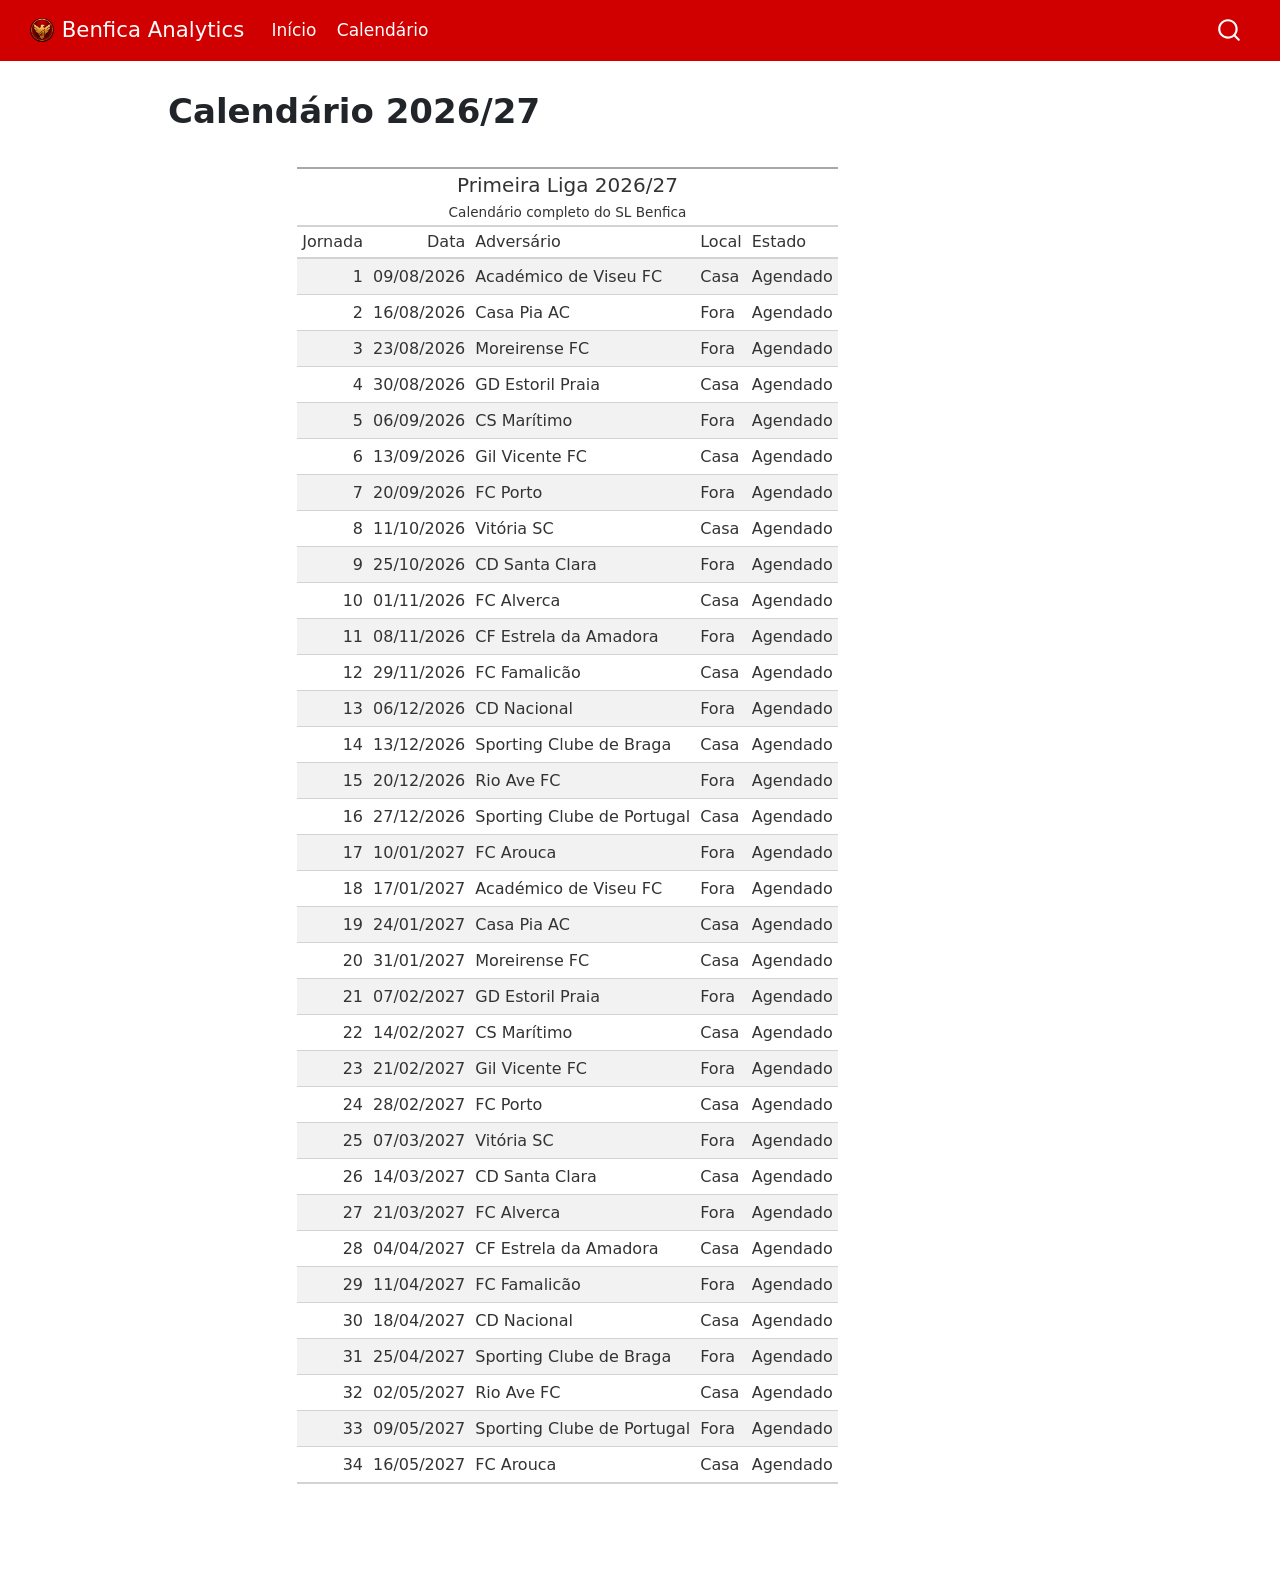
==== docs/calendario.html @ 5a1c26d4 "Add full calendar page and upcoming matches summary" ====
<!DOCTYPE html>
<html xmlns="http://www.w3.org/1999/xhtml" lang="en" xml:lang="en"><head>

<meta charset="utf-8">
<meta name="generator" content="quarto-1.4.557">

<meta name="viewport" content="width=device-width, initial-scale=1.0, user-scalable=yes">


<title>Benfica Analytics - Calendário 2026/27</title>
<style>
code{white-space: pre-wrap;}
span.smallcaps{font-variant: small-caps;}
div.columns{display: flex; gap: min(4vw, 1.5em);}
div.column{flex: auto; overflow-x: auto;}
div.hanging-indent{margin-left: 1.5em; text-indent: -1.5em;}
ul.task-list{list-style: none;}
ul.task-list li input[type="checkbox"] {
  width: 0.8em;
  margin: 0 0.8em 0.2em -1em; /* quarto-specific, see https://github.com/quarto-dev/quarto-cli/issues/4556 */ 
  vertical-align: middle;
}
</style>


<script src="site_libs/quarto-nav/quarto-nav.js"></script>
<script src="site_libs/quarto-nav/headroom.min.js"></script>
<script src="site_libs/clipboard/clipboard.min.js"></script>
<script src="site_libs/quarto-search/autocomplete.umd.js"></script>
<script src="site_libs/quarto-search/fuse.min.js"></script>
<script src="site_libs/quarto-search/quarto-search.js"></script>
<meta name="quarto:offset" content="./">
<link href="./images/benfica-analytics-logo.png" rel="icon" type="image/png">
<script src="site_libs/quarto-html/quarto.js"></script>
<script src="site_libs/quarto-html/popper.min.js"></script>
<script src="site_libs/quarto-html/tippy.umd.min.js"></script>
<script src="site_libs/quarto-html/anchor.min.js"></script>
<link href="site_libs/quarto-html/tippy.css" rel="stylesheet">
<link href="site_libs/quarto-html/quarto-syntax-highlighting.css" rel="stylesheet" id="quarto-text-highlighting-styles">
<script src="site_libs/bootstrap/bootstrap.min.js"></script>
<link href="site_libs/bootstrap/bootstrap-icons.css" rel="stylesheet">
<link href="site_libs/bootstrap/bootstrap.min.css" rel="stylesheet" id="quarto-bootstrap" data-mode="light">
<script id="quarto-search-options" type="application/json">{
  "location": "navbar",
  "copy-button": false,
  "collapse-after": 3,
  "panel-placement": "end",
  "type": "overlay",
  "limit": 50,
  "keyboard-shortcut": [
    "f",
    "/",
    "s"
  ],
  "show-item-context": false,
  "language": {
    "search-no-results-text": "No results",
    "search-matching-documents-text": "matching documents",
    "search-copy-link-title": "Copy link to search",
    "search-hide-matches-text": "Hide additional matches",
    "search-more-match-text": "more match in this document",
    "search-more-matches-text": "more matches in this document",
    "search-clear-button-title": "Clear",
    "search-text-placeholder": "",
    "search-detached-cancel-button-title": "Cancel",
    "search-submit-button-title": "Submit",
    "search-label": "Search"
  }
}</script>


</head>

<body class="nav-fixed">

<div id="quarto-search-results"></div>
  <header id="quarto-header" class="headroom fixed-top">
    <nav class="navbar navbar-expand-lg " data-bs-theme="dark">
      <div class="navbar-container container-fluid">
      <div class="navbar-brand-container mx-auto">
    <a href="./index.html" class="navbar-brand navbar-brand-logo">
    <img src="./images/benfica-analytics-logo.png" alt="" class="navbar-logo">
    </a>
    <a class="navbar-brand" href="./index.html">
    <span class="navbar-title">Benfica Analytics</span>
    </a>
  </div>
            <div id="quarto-search" class="" title="Search"></div>
          <button class="navbar-toggler" type="button" data-bs-toggle="collapse" data-bs-target="#navbarCollapse" aria-controls="navbarCollapse" aria-expanded="false" aria-label="Toggle navigation" onclick="if (window.quartoToggleHeadroom) { window.quartoToggleHeadroom(); }">
  <span class="navbar-toggler-icon"></span>
</button>
          <div class="collapse navbar-collapse" id="navbarCollapse">
            <ul class="navbar-nav navbar-nav-scroll me-auto">
  <li class="nav-item">
    <a class="nav-link" href="./index.html"> 
<span class="menu-text">Início</span></a>
  </li>  
  <li class="nav-item">
    <a class="nav-link active" href="./calendario.html" aria-current="page"> 
<span class="menu-text">Calendário</span></a>
  </li>  
</ul>
          </div> <!-- /navcollapse -->
          <div class="quarto-navbar-tools">
</div>
      </div> <!-- /container-fluid -->
    </nav>
</header>
<!-- content -->
<div id="quarto-content" class="quarto-container page-columns page-rows-contents page-layout-article page-navbar">
<!-- sidebar -->
<!-- margin-sidebar -->
    <div id="quarto-margin-sidebar" class="sidebar margin-sidebar">
        
    </div>
<!-- main -->
<main class="content" id="quarto-document-content">

<header id="title-block-header" class="quarto-title-block default">
<div class="quarto-title">
<h1 class="title">Calendário 2026/27</h1>
</div>



<div class="quarto-title-meta">

    
  
    
  </div>
  


</header>


<div class="cell">
<div class="cell-output-display">
<div id="yezuzfcrdd" style="padding-left:0px;padding-right:0px;padding-top:10px;padding-bottom:10px;overflow-x:auto;overflow-y:auto;width:auto;height:auto;">
<style>#yezuzfcrdd table {
  font-family: system-ui, 'Segoe UI', Roboto, Helvetica, Arial, sans-serif, 'Apple Color Emoji', 'Segoe UI Emoji', 'Segoe UI Symbol', 'Noto Color Emoji';
  -webkit-font-smoothing: antialiased;
  -moz-osx-font-smoothing: grayscale;
}

#yezuzfcrdd thead, #yezuzfcrdd tbody, #yezuzfcrdd tfoot, #yezuzfcrdd tr, #yezuzfcrdd td, #yezuzfcrdd th {
  border-style: none;
}

#yezuzfcrdd p {
  margin: 0;
  padding: 0;
}

#yezuzfcrdd .gt_table {
  display: table;
  border-collapse: collapse;
  line-height: normal;
  margin-left: auto;
  margin-right: auto;
  color: #333333;
  font-size: 16px;
  font-weight: normal;
  font-style: normal;
  background-color: #FFFFFF;
  width: auto;
  border-top-style: solid;
  border-top-width: 2px;
  border-top-color: #A8A8A8;
  border-right-style: none;
  border-right-width: 2px;
  border-right-color: #D3D3D3;
  border-bottom-style: solid;
  border-bottom-width: 2px;
  border-bottom-color: #A8A8A8;
  border-left-style: none;
  border-left-width: 2px;
  border-left-color: #D3D3D3;
}

#yezuzfcrdd .gt_caption {
  padding-top: 4px;
  padding-bottom: 4px;
}

#yezuzfcrdd .gt_title {
  color: #333333;
  font-size: 125%;
  font-weight: initial;
  padding-top: 4px;
  padding-bottom: 4px;
  padding-left: 5px;
  padding-right: 5px;
  border-bottom-color: #FFFFFF;
  border-bottom-width: 0;
}

#yezuzfcrdd .gt_subtitle {
  color: #333333;
  font-size: 85%;
  font-weight: initial;
  padding-top: 3px;
  padding-bottom: 5px;
  padding-left: 5px;
  padding-right: 5px;
  border-top-color: #FFFFFF;
  border-top-width: 0;
}

#yezuzfcrdd .gt_heading {
  background-color: #FFFFFF;
  text-align: center;
  border-bottom-color: #FFFFFF;
  border-left-style: none;
  border-left-width: 1px;
  border-left-color: #D3D3D3;
  border-right-style: none;
  border-right-width: 1px;
  border-right-color: #D3D3D3;
}

#yezuzfcrdd .gt_bottom_border {
  border-bottom-style: solid;
  border-bottom-width: 2px;
  border-bottom-color: #D3D3D3;
}

#yezuzfcrdd .gt_col_headings {
  border-top-style: solid;
  border-top-width: 2px;
  border-top-color: #D3D3D3;
  border-bottom-style: solid;
  border-bottom-width: 2px;
  border-bottom-color: #D3D3D3;
  border-left-style: none;
  border-left-width: 1px;
  border-left-color: #D3D3D3;
  border-right-style: none;
  border-right-width: 1px;
  border-right-color: #D3D3D3;
}

#yezuzfcrdd .gt_col_heading {
  color: #333333;
  background-color: #FFFFFF;
  font-size: 100%;
  font-weight: normal;
  text-transform: inherit;
  border-left-style: none;
  border-left-width: 1px;
  border-left-color: #D3D3D3;
  border-right-style: none;
  border-right-width: 1px;
  border-right-color: #D3D3D3;
  vertical-align: bottom;
  padding-top: 5px;
  padding-bottom: 6px;
  padding-left: 5px;
  padding-right: 5px;
  overflow-x: hidden;
}

#yezuzfcrdd .gt_column_spanner_outer {
  color: #333333;
  background-color: #FFFFFF;
  font-size: 100%;
  font-weight: normal;
  text-transform: inherit;
  padding-top: 0;
  padding-bottom: 0;
  padding-left: 4px;
  padding-right: 4px;
}

#yezuzfcrdd .gt_column_spanner_outer:first-child {
  padding-left: 0;
}

#yezuzfcrdd .gt_column_spanner_outer:last-child {
  padding-right: 0;
}

#yezuzfcrdd .gt_column_spanner {
  border-bottom-style: solid;
  border-bottom-width: 2px;
  border-bottom-color: #D3D3D3;
  vertical-align: bottom;
  padding-top: 5px;
  padding-bottom: 5px;
  overflow-x: hidden;
  display: inline-block;
  width: 100%;
}

#yezuzfcrdd .gt_spanner_row {
  border-bottom-style: hidden;
}

#yezuzfcrdd .gt_group_heading {
  padding-top: 8px;
  padding-bottom: 8px;
  padding-left: 5px;
  padding-right: 5px;
  color: #333333;
  background-color: #FFFFFF;
  font-size: 100%;
  font-weight: initial;
  text-transform: inherit;
  border-top-style: solid;
  border-top-width: 2px;
  border-top-color: #D3D3D3;
  border-bottom-style: solid;
  border-bottom-width: 2px;
  border-bottom-color: #D3D3D3;
  border-left-style: none;
  border-left-width: 1px;
  border-left-color: #D3D3D3;
  border-right-style: none;
  border-right-width: 1px;
  border-right-color: #D3D3D3;
  vertical-align: middle;
  text-align: left;
}

#yezuzfcrdd .gt_empty_group_heading {
  padding: 0.5px;
  color: #333333;
  background-color: #FFFFFF;
  font-size: 100%;
  font-weight: initial;
  border-top-style: solid;
  border-top-width: 2px;
  border-top-color: #D3D3D3;
  border-bottom-style: solid;
  border-bottom-width: 2px;
  border-bottom-color: #D3D3D3;
  vertical-align: middle;
}

#yezuzfcrdd .gt_from_md > :first-child {
  margin-top: 0;
}

#yezuzfcrdd .gt_from_md > :last-child {
  margin-bottom: 0;
}

#yezuzfcrdd .gt_row {
  padding-top: 8px;
  padding-bottom: 8px;
  padding-left: 5px;
  padding-right: 5px;
  margin: 10px;
  border-top-style: solid;
  border-top-width: 1px;
  border-top-color: #D3D3D3;
  border-left-style: none;
  border-left-width: 1px;
  border-left-color: #D3D3D3;
  border-right-style: none;
  border-right-width: 1px;
  border-right-color: #D3D3D3;
  vertical-align: middle;
  overflow-x: hidden;
}

#yezuzfcrdd .gt_stub {
  color: #333333;
  background-color: #FFFFFF;
  font-size: 100%;
  font-weight: initial;
  text-transform: inherit;
  border-right-style: solid;
  border-right-width: 2px;
  border-right-color: #D3D3D3;
  padding-left: 5px;
  padding-right: 5px;
}

#yezuzfcrdd .gt_stub_row_group {
  color: #333333;
  background-color: #FFFFFF;
  font-size: 100%;
  font-weight: initial;
  text-transform: inherit;
  border-right-style: solid;
  border-right-width: 2px;
  border-right-color: #D3D3D3;
  padding-left: 5px;
  padding-right: 5px;
  vertical-align: top;
}

#yezuzfcrdd .gt_row_group_first td {
  border-top-width: 2px;
}

#yezuzfcrdd .gt_row_group_first th {
  border-top-width: 2px;
}

#yezuzfcrdd .gt_summary_row {
  color: #333333;
  background-color: #FFFFFF;
  text-transform: inherit;
  padding-top: 8px;
  padding-bottom: 8px;
  padding-left: 5px;
  padding-right: 5px;
}

#yezuzfcrdd .gt_first_summary_row {
  border-top-style: solid;
  border-top-color: #D3D3D3;
}

#yezuzfcrdd .gt_first_summary_row.thick {
  border-top-width: 2px;
}

#yezuzfcrdd .gt_last_summary_row {
  padding-top: 8px;
  padding-bottom: 8px;
  padding-left: 5px;
  padding-right: 5px;
  border-bottom-style: solid;
  border-bottom-width: 2px;
  border-bottom-color: #D3D3D3;
}

#yezuzfcrdd .gt_grand_summary_row {
  color: #333333;
  background-color: #FFFFFF;
  text-transform: inherit;
  padding-top: 8px;
  padding-bottom: 8px;
  padding-left: 5px;
  padding-right: 5px;
}

#yezuzfcrdd .gt_first_grand_summary_row {
  padding-top: 8px;
  padding-bottom: 8px;
  padding-left: 5px;
  padding-right: 5px;
  border-top-style: double;
  border-top-width: 6px;
  border-top-color: #D3D3D3;
}

#yezuzfcrdd .gt_last_grand_summary_row_top {
  padding-top: 8px;
  padding-bottom: 8px;
  padding-left: 5px;
  padding-right: 5px;
  border-bottom-style: double;
  border-bottom-width: 6px;
  border-bottom-color: #D3D3D3;
}

#yezuzfcrdd .gt_striped {
  background-color: rgba(128, 128, 128, 0.05);
}

#yezuzfcrdd .gt_table_body {
  border-top-style: solid;
  border-top-width: 2px;
  border-top-color: #D3D3D3;
  border-bottom-style: solid;
  border-bottom-width: 2px;
  border-bottom-color: #D3D3D3;
}

#yezuzfcrdd .gt_footnotes {
  color: #333333;
  background-color: #FFFFFF;
  border-bottom-style: none;
  border-bottom-width: 2px;
  border-bottom-color: #D3D3D3;
  border-left-style: none;
  border-left-width: 2px;
  border-left-color: #D3D3D3;
  border-right-style: none;
  border-right-width: 2px;
  border-right-color: #D3D3D3;
}

#yezuzfcrdd .gt_footnote {
  margin: 0px;
  font-size: 90%;
  padding-top: 4px;
  padding-bottom: 4px;
  padding-left: 5px;
  padding-right: 5px;
}

#yezuzfcrdd .gt_sourcenotes {
  color: #333333;
  background-color: #FFFFFF;
  border-bottom-style: none;
  border-bottom-width: 2px;
  border-bottom-color: #D3D3D3;
  border-left-style: none;
  border-left-width: 2px;
  border-left-color: #D3D3D3;
  border-right-style: none;
  border-right-width: 2px;
  border-right-color: #D3D3D3;
}

#yezuzfcrdd .gt_sourcenote {
  font-size: 90%;
  padding-top: 4px;
  padding-bottom: 4px;
  padding-left: 5px;
  padding-right: 5px;
}

#yezuzfcrdd .gt_left {
  text-align: left;
}

#yezuzfcrdd .gt_center {
  text-align: center;
}

#yezuzfcrdd .gt_right {
  text-align: right;
  font-variant-numeric: tabular-nums;
}

#yezuzfcrdd .gt_font_normal {
  font-weight: normal;
}

#yezuzfcrdd .gt_font_bold {
  font-weight: bold;
}

#yezuzfcrdd .gt_font_italic {
  font-style: italic;
}

#yezuzfcrdd .gt_super {
  font-size: 65%;
}

#yezuzfcrdd .gt_footnote_marks {
  font-size: 75%;
  vertical-align: 0.4em;
  position: initial;
}

#yezuzfcrdd .gt_asterisk {
  font-size: 100%;
  vertical-align: 0;
}

#yezuzfcrdd .gt_indent_1 {
  text-indent: 5px;
}

#yezuzfcrdd .gt_indent_2 {
  text-indent: 10px;
}

#yezuzfcrdd .gt_indent_3 {
  text-indent: 15px;
}

#yezuzfcrdd .gt_indent_4 {
  text-indent: 20px;
}

#yezuzfcrdd .gt_indent_5 {
  text-indent: 25px;
}

#yezuzfcrdd .katex-display {
  display: inline-flex !important;
  margin-bottom: 0.75em !important;
}

#yezuzfcrdd div.Reactable > div.rt-table > div.rt-thead > div.rt-tr.rt-tr-group-header > div.rt-th-group:after {
  height: 0px !important;
}
</style>

<table class="gt_table caption-top table table-sm table-striped small" data-quarto-postprocess="true" data-quarto-disable-processing="false" data-quarto-bootstrap="false">
<thead>
<tr class="header gt_heading">
<th colspan="5" class="gt_heading gt_title gt_font_normal">Primeira Liga 2026/27</th>
</tr>
<tr class="odd gt_heading">
<th colspan="5" class="gt_heading gt_subtitle gt_font_normal gt_bottom_border">Calendário completo do SL Benfica</th>
</tr>
<tr class="header gt_col_headings">
<th id="Jornada" class="gt_col_heading gt_columns_bottom_border gt_right" data-quarto-table-cell-role="th" scope="col">Jornada</th>
<th id="Data" class="gt_col_heading gt_columns_bottom_border gt_right" data-quarto-table-cell-role="th" scope="col">Data</th>
<th id="Adversário" class="gt_col_heading gt_columns_bottom_border gt_left" data-quarto-table-cell-role="th" scope="col">Adversário</th>
<th id="Local" class="gt_col_heading gt_columns_bottom_border gt_left" data-quarto-table-cell-role="th" scope="col">Local</th>
<th id="Estado" class="gt_col_heading gt_columns_bottom_border gt_left" data-quarto-table-cell-role="th" scope="col">Estado</th>
</tr>
</thead>
<tbody class="gt_table_body">
<tr class="odd">
<td class="gt_row gt_right" headers="Jornada">1</td>
<td class="gt_row gt_right" headers="Data">09/08/2026</td>
<td class="gt_row gt_left" headers="Adversário">Académico de Viseu FC</td>
<td class="gt_row gt_left" headers="Local">Casa</td>
<td class="gt_row gt_left" headers="Estado">Agendado</td>
</tr>
<tr class="even">
<td class="gt_row gt_right" headers="Jornada">2</td>
<td class="gt_row gt_right" headers="Data">16/08/2026</td>
<td class="gt_row gt_left" headers="Adversário">Casa Pia AC</td>
<td class="gt_row gt_left" headers="Local">Fora</td>
<td class="gt_row gt_left" headers="Estado">Agendado</td>
</tr>
<tr class="odd">
<td class="gt_row gt_right" headers="Jornada">3</td>
<td class="gt_row gt_right" headers="Data">23/08/2026</td>
<td class="gt_row gt_left" headers="Adversário">Moreirense FC</td>
<td class="gt_row gt_left" headers="Local">Fora</td>
<td class="gt_row gt_left" headers="Estado">Agendado</td>
</tr>
<tr class="even">
<td class="gt_row gt_right" headers="Jornada">4</td>
<td class="gt_row gt_right" headers="Data">30/08/2026</td>
<td class="gt_row gt_left" headers="Adversário">GD Estoril Praia</td>
<td class="gt_row gt_left" headers="Local">Casa</td>
<td class="gt_row gt_left" headers="Estado">Agendado</td>
</tr>
<tr class="odd">
<td class="gt_row gt_right" headers="Jornada">5</td>
<td class="gt_row gt_right" headers="Data">06/09/2026</td>
<td class="gt_row gt_left" headers="Adversário">CS Marítimo</td>
<td class="gt_row gt_left" headers="Local">Fora</td>
<td class="gt_row gt_left" headers="Estado">Agendado</td>
</tr>
<tr class="even">
<td class="gt_row gt_right" headers="Jornada">6</td>
<td class="gt_row gt_right" headers="Data">13/09/2026</td>
<td class="gt_row gt_left" headers="Adversário">Gil Vicente FC</td>
<td class="gt_row gt_left" headers="Local">Casa</td>
<td class="gt_row gt_left" headers="Estado">Agendado</td>
</tr>
<tr class="odd">
<td class="gt_row gt_right" headers="Jornada">7</td>
<td class="gt_row gt_right" headers="Data">20/09/2026</td>
<td class="gt_row gt_left" headers="Adversário">FC Porto</td>
<td class="gt_row gt_left" headers="Local">Fora</td>
<td class="gt_row gt_left" headers="Estado">Agendado</td>
</tr>
<tr class="even">
<td class="gt_row gt_right" headers="Jornada">8</td>
<td class="gt_row gt_right" headers="Data">11/10/2026</td>
<td class="gt_row gt_left" headers="Adversário">Vitória SC</td>
<td class="gt_row gt_left" headers="Local">Casa</td>
<td class="gt_row gt_left" headers="Estado">Agendado</td>
</tr>
<tr class="odd">
<td class="gt_row gt_right" headers="Jornada">9</td>
<td class="gt_row gt_right" headers="Data">25/10/2026</td>
<td class="gt_row gt_left" headers="Adversário">CD Santa Clara</td>
<td class="gt_row gt_left" headers="Local">Fora</td>
<td class="gt_row gt_left" headers="Estado">Agendado</td>
</tr>
<tr class="even">
<td class="gt_row gt_right" headers="Jornada">10</td>
<td class="gt_row gt_right" headers="Data">01/11/2026</td>
<td class="gt_row gt_left" headers="Adversário">FC Alverca</td>
<td class="gt_row gt_left" headers="Local">Casa</td>
<td class="gt_row gt_left" headers="Estado">Agendado</td>
</tr>
<tr class="odd">
<td class="gt_row gt_right" headers="Jornada">11</td>
<td class="gt_row gt_right" headers="Data">08/11/2026</td>
<td class="gt_row gt_left" headers="Adversário">CF Estrela da Amadora</td>
<td class="gt_row gt_left" headers="Local">Fora</td>
<td class="gt_row gt_left" headers="Estado">Agendado</td>
</tr>
<tr class="even">
<td class="gt_row gt_right" headers="Jornada">12</td>
<td class="gt_row gt_right" headers="Data">29/11/2026</td>
<td class="gt_row gt_left" headers="Adversário">FC Famalicão</td>
<td class="gt_row gt_left" headers="Local">Casa</td>
<td class="gt_row gt_left" headers="Estado">Agendado</td>
</tr>
<tr class="odd">
<td class="gt_row gt_right" headers="Jornada">13</td>
<td class="gt_row gt_right" headers="Data">06/12/2026</td>
<td class="gt_row gt_left" headers="Adversário">CD Nacional</td>
<td class="gt_row gt_left" headers="Local">Fora</td>
<td class="gt_row gt_left" headers="Estado">Agendado</td>
</tr>
<tr class="even">
<td class="gt_row gt_right" headers="Jornada">14</td>
<td class="gt_row gt_right" headers="Data">13/12/2026</td>
<td class="gt_row gt_left" headers="Adversário">Sporting Clube de Braga</td>
<td class="gt_row gt_left" headers="Local">Casa</td>
<td class="gt_row gt_left" headers="Estado">Agendado</td>
</tr>
<tr class="odd">
<td class="gt_row gt_right" headers="Jornada">15</td>
<td class="gt_row gt_right" headers="Data">20/12/2026</td>
<td class="gt_row gt_left" headers="Adversário">Rio Ave FC</td>
<td class="gt_row gt_left" headers="Local">Fora</td>
<td class="gt_row gt_left" headers="Estado">Agendado</td>
</tr>
<tr class="even">
<td class="gt_row gt_right" headers="Jornada">16</td>
<td class="gt_row gt_right" headers="Data">27/12/2026</td>
<td class="gt_row gt_left" headers="Adversário">Sporting Clube de Portugal</td>
<td class="gt_row gt_left" headers="Local">Casa</td>
<td class="gt_row gt_left" headers="Estado">Agendado</td>
</tr>
<tr class="odd">
<td class="gt_row gt_right" headers="Jornada">17</td>
<td class="gt_row gt_right" headers="Data">10/01/2027</td>
<td class="gt_row gt_left" headers="Adversário">FC Arouca</td>
<td class="gt_row gt_left" headers="Local">Fora</td>
<td class="gt_row gt_left" headers="Estado">Agendado</td>
</tr>
<tr class="even">
<td class="gt_row gt_right" headers="Jornada">18</td>
<td class="gt_row gt_right" headers="Data">17/01/2027</td>
<td class="gt_row gt_left" headers="Adversário">Académico de Viseu FC</td>
<td class="gt_row gt_left" headers="Local">Fora</td>
<td class="gt_row gt_left" headers="Estado">Agendado</td>
</tr>
<tr class="odd">
<td class="gt_row gt_right" headers="Jornada">19</td>
<td class="gt_row gt_right" headers="Data">24/01/2027</td>
<td class="gt_row gt_left" headers="Adversário">Casa Pia AC</td>
<td class="gt_row gt_left" headers="Local">Casa</td>
<td class="gt_row gt_left" headers="Estado">Agendado</td>
</tr>
<tr class="even">
<td class="gt_row gt_right" headers="Jornada">20</td>
<td class="gt_row gt_right" headers="Data">31/01/2027</td>
<td class="gt_row gt_left" headers="Adversário">Moreirense FC</td>
<td class="gt_row gt_left" headers="Local">Casa</td>
<td class="gt_row gt_left" headers="Estado">Agendado</td>
</tr>
<tr class="odd">
<td class="gt_row gt_right" headers="Jornada">21</td>
<td class="gt_row gt_right" headers="Data">07/02/2027</td>
<td class="gt_row gt_left" headers="Adversário">GD Estoril Praia</td>
<td class="gt_row gt_left" headers="Local">Fora</td>
<td class="gt_row gt_left" headers="Estado">Agendado</td>
</tr>
<tr class="even">
<td class="gt_row gt_right" headers="Jornada">22</td>
<td class="gt_row gt_right" headers="Data">14/02/2027</td>
<td class="gt_row gt_left" headers="Adversário">CS Marítimo</td>
<td class="gt_row gt_left" headers="Local">Casa</td>
<td class="gt_row gt_left" headers="Estado">Agendado</td>
</tr>
<tr class="odd">
<td class="gt_row gt_right" headers="Jornada">23</td>
<td class="gt_row gt_right" headers="Data">21/02/2027</td>
<td class="gt_row gt_left" headers="Adversário">Gil Vicente FC</td>
<td class="gt_row gt_left" headers="Local">Fora</td>
<td class="gt_row gt_left" headers="Estado">Agendado</td>
</tr>
<tr class="even">
<td class="gt_row gt_right" headers="Jornada">24</td>
<td class="gt_row gt_right" headers="Data">28/02/2027</td>
<td class="gt_row gt_left" headers="Adversário">FC Porto</td>
<td class="gt_row gt_left" headers="Local">Casa</td>
<td class="gt_row gt_left" headers="Estado">Agendado</td>
</tr>
<tr class="odd">
<td class="gt_row gt_right" headers="Jornada">25</td>
<td class="gt_row gt_right" headers="Data">07/03/2027</td>
<td class="gt_row gt_left" headers="Adversário">Vitória SC</td>
<td class="gt_row gt_left" headers="Local">Fora</td>
<td class="gt_row gt_left" headers="Estado">Agendado</td>
</tr>
<tr class="even">
<td class="gt_row gt_right" headers="Jornada">26</td>
<td class="gt_row gt_right" headers="Data">14/03/2027</td>
<td class="gt_row gt_left" headers="Adversário">CD Santa Clara</td>
<td class="gt_row gt_left" headers="Local">Casa</td>
<td class="gt_row gt_left" headers="Estado">Agendado</td>
</tr>
<tr class="odd">
<td class="gt_row gt_right" headers="Jornada">27</td>
<td class="gt_row gt_right" headers="Data">21/03/2027</td>
<td class="gt_row gt_left" headers="Adversário">FC Alverca</td>
<td class="gt_row gt_left" headers="Local">Fora</td>
<td class="gt_row gt_left" headers="Estado">Agendado</td>
</tr>
<tr class="even">
<td class="gt_row gt_right" headers="Jornada">28</td>
<td class="gt_row gt_right" headers="Data">04/04/2027</td>
<td class="gt_row gt_left" headers="Adversário">CF Estrela da Amadora</td>
<td class="gt_row gt_left" headers="Local">Casa</td>
<td class="gt_row gt_left" headers="Estado">Agendado</td>
</tr>
<tr class="odd">
<td class="gt_row gt_right" headers="Jornada">29</td>
<td class="gt_row gt_right" headers="Data">11/04/2027</td>
<td class="gt_row gt_left" headers="Adversário">FC Famalicão</td>
<td class="gt_row gt_left" headers="Local">Fora</td>
<td class="gt_row gt_left" headers="Estado">Agendado</td>
</tr>
<tr class="even">
<td class="gt_row gt_right" headers="Jornada">30</td>
<td class="gt_row gt_right" headers="Data">18/04/2027</td>
<td class="gt_row gt_left" headers="Adversário">CD Nacional</td>
<td class="gt_row gt_left" headers="Local">Casa</td>
<td class="gt_row gt_left" headers="Estado">Agendado</td>
</tr>
<tr class="odd">
<td class="gt_row gt_right" headers="Jornada">31</td>
<td class="gt_row gt_right" headers="Data">25/04/2027</td>
<td class="gt_row gt_left" headers="Adversário">Sporting Clube de Braga</td>
<td class="gt_row gt_left" headers="Local">Fora</td>
<td class="gt_row gt_left" headers="Estado">Agendado</td>
</tr>
<tr class="even">
<td class="gt_row gt_right" headers="Jornada">32</td>
<td class="gt_row gt_right" headers="Data">02/05/2027</td>
<td class="gt_row gt_left" headers="Adversário">Rio Ave FC</td>
<td class="gt_row gt_left" headers="Local">Casa</td>
<td class="gt_row gt_left" headers="Estado">Agendado</td>
</tr>
<tr class="odd">
<td class="gt_row gt_right" headers="Jornada">33</td>
<td class="gt_row gt_right" headers="Data">09/05/2027</td>
<td class="gt_row gt_left" headers="Adversário">Sporting Clube de Portugal</td>
<td class="gt_row gt_left" headers="Local">Fora</td>
<td class="gt_row gt_left" headers="Estado">Agendado</td>
</tr>
<tr class="even">
<td class="gt_row gt_right" headers="Jornada">34</td>
<td class="gt_row gt_right" headers="Data">16/05/2027</td>
<td class="gt_row gt_left" headers="Adversário">FC Arouca</td>
<td class="gt_row gt_left" headers="Local">Casa</td>
<td class="gt_row gt_left" headers="Estado">Agendado</td>
</tr>
</tbody>
</table>

</div>
</div>
</div>



</main> <!-- /main -->
<script id="quarto-html-after-body" type="application/javascript">
window.document.addEventListener("DOMContentLoaded", function (event) {
  const toggleBodyColorMode = (bsSheetEl) => {
    const mode = bsSheetEl.getAttribute("data-mode");
    const bodyEl = window.document.querySelector("body");
    if (mode === "dark") {
      bodyEl.classList.add("quarto-dark");
      bodyEl.classList.remove("quarto-light");
    } else {
      bodyEl.classList.add("quarto-light");
      bodyEl.classList.remove("quarto-dark");
    }
  }
  const toggleBodyColorPrimary = () => {
    const bsSheetEl = window.document.querySelector("link#quarto-bootstrap");
    if (bsSheetEl) {
      toggleBodyColorMode(bsSheetEl);
    }
  }
  toggleBodyColorPrimary();  
  const icon = "";
  const anchorJS = new window.AnchorJS();
  anchorJS.options = {
    placement: 'right',
    icon: icon
  };
  anchorJS.add('.anchored');
  const isCodeAnnotation = (el) => {
    for (const clz of el.classList) {
      if (clz.startsWith('code-annotation-')) {                     
        return true;
      }
    }
    return false;
  }
  const clipboard = new window.ClipboardJS('.code-copy-button', {
    text: function(trigger) {
      const codeEl = trigger.previousElementSibling.cloneNode(true);
      for (const childEl of codeEl.children) {
        if (isCodeAnnotation(childEl)) {
          childEl.remove();
        }
      }
      return codeEl.innerText;
    }
  });
  clipboard.on('success', function(e) {
    // button target
    const button = e.trigger;
    // don't keep focus
    button.blur();
    // flash "checked"
    button.classList.add('code-copy-button-checked');
    var currentTitle = button.getAttribute("title");
    button.setAttribute("title", "Copied!");
    let tooltip;
    if (window.bootstrap) {
      button.setAttribute("data-bs-toggle", "tooltip");
      button.setAttribute("data-bs-placement", "left");
      button.setAttribute("data-bs-title", "Copied!");
      tooltip = new bootstrap.Tooltip(button, 
        { trigger: "manual", 
          customClass: "code-copy-button-tooltip",
          offset: [0, -8]});
      tooltip.show();    
    }
    setTimeout(function() {
      if (tooltip) {
        tooltip.hide();
        button.removeAttribute("data-bs-title");
        button.removeAttribute("data-bs-toggle");
        button.removeAttribute("data-bs-placement");
      }
      button.setAttribute("title", currentTitle);
      button.classList.remove('code-copy-button-checked');
    }, 1000);
    // clear code selection
    e.clearSelection();
  });
    var localhostRegex = new RegExp(/^(?:http|https):\/\/localhost\:?[0-9]*\//);
    var mailtoRegex = new RegExp(/^mailto:/);
      var filterRegex = new RegExp('/' + window.location.host + '/');
    var isInternal = (href) => {
        return filterRegex.test(href) || localhostRegex.test(href) || mailtoRegex.test(href);
    }
    // Inspect non-navigation links and adorn them if external
 	var links = window.document.querySelectorAll('a[href]:not(.nav-link):not(.navbar-brand):not(.toc-action):not(.sidebar-link):not(.sidebar-item-toggle):not(.pagination-link):not(.no-external):not([aria-hidden]):not(.dropdown-item):not(.quarto-navigation-tool)');
    for (var i=0; i<links.length; i++) {
      const link = links[i];
      if (!isInternal(link.href)) {
        // undo the damage that might have been done by quarto-nav.js in the case of
        // links that we want to consider external
        if (link.dataset.originalHref !== undefined) {
          link.href = link.dataset.originalHref;
        }
      }
    }
  function tippyHover(el, contentFn, onTriggerFn, onUntriggerFn) {
    const config = {
      allowHTML: true,
      maxWidth: 500,
      delay: 100,
      arrow: false,
      appendTo: function(el) {
          return el.parentElement;
      },
      interactive: true,
      interactiveBorder: 10,
      theme: 'quarto',
      placement: 'bottom-start',
    };
    if (contentFn) {
      config.content = contentFn;
    }
    if (onTriggerFn) {
      config.onTrigger = onTriggerFn;
    }
    if (onUntriggerFn) {
      config.onUntrigger = onUntriggerFn;
    }
    window.tippy(el, config); 
  }
  const noterefs = window.document.querySelectorAll('a[role="doc-noteref"]');
  for (var i=0; i<noterefs.length; i++) {
    const ref = noterefs[i];
    tippyHover(ref, function() {
      // use id or data attribute instead here
      let href = ref.getAttribute('data-footnote-href') || ref.getAttribute('href');
      try { href = new URL(href).hash; } catch {}
      const id = href.replace(/^#\/?/, "");
      const note = window.document.getElementById(id);
      if (note) {
        return note.innerHTML;
      } else {
        return "";
      }
    });
  }
  const xrefs = window.document.querySelectorAll('a.quarto-xref');
  const processXRef = (id, note) => {
    // Strip column container classes
    const stripColumnClz = (el) => {
      el.classList.remove("page-full", "page-columns");
      if (el.children) {
        for (const child of el.children) {
          stripColumnClz(child);
        }
      }
    }
    stripColumnClz(note)
    if (id === null || id.startsWith('sec-')) {
      // Special case sections, only their first couple elements
      const container = document.createElement("div");
      if (note.children && note.children.length > 2) {
        container.appendChild(note.children[0].cloneNode(true));
        for (let i = 1; i < note.children.length; i++) {
          const child = note.children[i];
          if (child.tagName === "P" && child.innerText === "") {
            continue;
          } else {
            container.appendChild(child.cloneNode(true));
            break;
          }
        }
        if (window.Quarto?.typesetMath) {
          window.Quarto.typesetMath(container);
        }
        return container.innerHTML
      } else {
        if (window.Quarto?.typesetMath) {
          window.Quarto.typesetMath(note);
        }
        return note.innerHTML;
      }
    } else {
      // Remove any anchor links if they are present
      const anchorLink = note.querySelector('a.anchorjs-link');
      if (anchorLink) {
        anchorLink.remove();
      }
      if (window.Quarto?.typesetMath) {
        window.Quarto.typesetMath(note);
      }
      // TODO in 1.5, we should make sure this works without a callout special case
      if (note.classList.contains("callout")) {
        return note.outerHTML;
      } else {
        return note.innerHTML;
      }
    }
  }
  for (var i=0; i<xrefs.length; i++) {
    const xref = xrefs[i];
    tippyHover(xref, undefined, function(instance) {
      instance.disable();
      let url = xref.getAttribute('href');
      let hash = undefined; 
      if (url.startsWith('#')) {
        hash = url;
      } else {
        try { hash = new URL(url).hash; } catch {}
      }
      if (hash) {
        const id = hash.replace(/^#\/?/, "");
        const note = window.document.getElementById(id);
        if (note !== null) {
          try {
            const html = processXRef(id, note.cloneNode(true));
            instance.setContent(html);
          } finally {
            instance.enable();
            instance.show();
          }
        } else {
          // See if we can fetch this
          fetch(url.split('#')[0])
          .then(res => res.text())
          .then(html => {
            const parser = new DOMParser();
            const htmlDoc = parser.parseFromString(html, "text/html");
            const note = htmlDoc.getElementById(id);
            if (note !== null) {
              const html = processXRef(id, note);
              instance.setContent(html);
            } 
          }).finally(() => {
            instance.enable();
            instance.show();
          });
        }
      } else {
        // See if we can fetch a full url (with no hash to target)
        // This is a special case and we should probably do some content thinning / targeting
        fetch(url)
        .then(res => res.text())
        .then(html => {
          const parser = new DOMParser();
          const htmlDoc = parser.parseFromString(html, "text/html");
          const note = htmlDoc.querySelector('main.content');
          if (note !== null) {
            // This should only happen for chapter cross references
            // (since there is no id in the URL)
            // remove the first header
            if (note.children.length > 0 && note.children[0].tagName === "HEADER") {
              note.children[0].remove();
            }
            const html = processXRef(null, note);
            instance.setContent(html);
          } 
        }).finally(() => {
          instance.enable();
          instance.show();
        });
      }
    }, function(instance) {
    });
  }
      let selectedAnnoteEl;
      const selectorForAnnotation = ( cell, annotation) => {
        let cellAttr = 'data-code-cell="' + cell + '"';
        let lineAttr = 'data-code-annotation="' +  annotation + '"';
        const selector = 'span[' + cellAttr + '][' + lineAttr + ']';
        return selector;
      }
      const selectCodeLines = (annoteEl) => {
        const doc = window.document;
        const targetCell = annoteEl.getAttribute("data-target-cell");
        const targetAnnotation = annoteEl.getAttribute("data-target-annotation");
        const annoteSpan = window.document.querySelector(selectorForAnnotation(targetCell, targetAnnotation));
        const lines = annoteSpan.getAttribute("data-code-lines").split(",");
        const lineIds = lines.map((line) => {
          return targetCell + "-" + line;
        })
        let top = null;
        let height = null;
        let parent = null;
        if (lineIds.length > 0) {
            //compute the position of the single el (top and bottom and make a div)
            const el = window.document.getElementById(lineIds[0]);
            top = el.offsetTop;
            height = el.offsetHeight;
            parent = el.parentElement.parentElement;
          if (lineIds.length > 1) {
            const lastEl = window.document.getElementById(lineIds[lineIds.length - 1]);
            const bottom = lastEl.offsetTop + lastEl.offsetHeight;
            height = bottom - top;
          }
          if (top !== null && height !== null && parent !== null) {
            // cook up a div (if necessary) and position it 
            let div = window.document.getElementById("code-annotation-line-highlight");
            if (div === null) {
              div = window.document.createElement("div");
              div.setAttribute("id", "code-annotation-line-highlight");
              div.style.position = 'absolute';
              parent.appendChild(div);
            }
            div.style.top = top - 2 + "px";
            div.style.height = height + 4 + "px";
            div.style.left = 0;
            let gutterDiv = window.document.getElementById("code-annotation-line-highlight-gutter");
            if (gutterDiv === null) {
              gutterDiv = window.document.createElement("div");
              gutterDiv.setAttribute("id", "code-annotation-line-highlight-gutter");
              gutterDiv.style.position = 'absolute';
              const codeCell = window.document.getElementById(targetCell);
              const gutter = codeCell.querySelector('.code-annotation-gutter');
              gutter.appendChild(gutterDiv);
            }
            gutterDiv.style.top = top - 2 + "px";
            gutterDiv.style.height = height + 4 + "px";
          }
          selectedAnnoteEl = annoteEl;
        }
      };
      const unselectCodeLines = () => {
        const elementsIds = ["code-annotation-line-highlight", "code-annotation-line-highlight-gutter"];
        elementsIds.forEach((elId) => {
          const div = window.document.getElementById(elId);
          if (div) {
            div.remove();
          }
        });
        selectedAnnoteEl = undefined;
      };
        // Handle positioning of the toggle
    window.addEventListener(
      "resize",
      throttle(() => {
        elRect = undefined;
        if (selectedAnnoteEl) {
          selectCodeLines(selectedAnnoteEl);
        }
      }, 10)
    );
    function throttle(fn, ms) {
    let throttle = false;
    let timer;
      return (...args) => {
        if(!throttle) { // first call gets through
            fn.apply(this, args);
            throttle = true;
        } else { // all the others get throttled
            if(timer) clearTimeout(timer); // cancel #2
            timer = setTimeout(() => {
              fn.apply(this, args);
              timer = throttle = false;
            }, ms);
        }
      };
    }
      // Attach click handler to the DT
      const annoteDls = window.document.querySelectorAll('dt[data-target-cell]');
      for (const annoteDlNode of annoteDls) {
        annoteDlNode.addEventListener('click', (event) => {
          const clickedEl = event.target;
          if (clickedEl !== selectedAnnoteEl) {
            unselectCodeLines();
            const activeEl = window.document.querySelector('dt[data-target-cell].code-annotation-active');
            if (activeEl) {
              activeEl.classList.remove('code-annotation-active');
            }
            selectCodeLines(clickedEl);
            clickedEl.classList.add('code-annotation-active');
          } else {
            // Unselect the line
            unselectCodeLines();
            clickedEl.classList.remove('code-annotation-active');
          }
        });
      }
  const findCites = (el) => {
    const parentEl = el.parentElement;
    if (parentEl) {
      const cites = parentEl.dataset.cites;
      if (cites) {
        return {
          el,
          cites: cites.split(' ')
        };
      } else {
        return findCites(el.parentElement)
      }
    } else {
      return undefined;
    }
  };
  var bibliorefs = window.document.querySelectorAll('a[role="doc-biblioref"]');
  for (var i=0; i<bibliorefs.length; i++) {
    const ref = bibliorefs[i];
    const citeInfo = findCites(ref);
    if (citeInfo) {
      tippyHover(citeInfo.el, function() {
        var popup = window.document.createElement('div');
        citeInfo.cites.forEach(function(cite) {
          var citeDiv = window.document.createElement('div');
          citeDiv.classList.add('hanging-indent');
          citeDiv.classList.add('csl-entry');
          var biblioDiv = window.document.getElementById('ref-' + cite);
          if (biblioDiv) {
            citeDiv.innerHTML = biblioDiv.innerHTML;
          }
          popup.appendChild(citeDiv);
        });
        return popup.innerHTML;
      });
    }
  }
});
</script>
</div> <!-- /content -->




</body></html>
---- docs/site_libs/quarto-html/tippy.css ----
.tippy-box[data-animation=fade][data-state=hidden]{opacity:0}[data-tippy-root]{max-width:calc(100vw - 10px)}.tippy-box{position:relative;background-color:#333;color:#fff;border-radius:4px;font-size:14px;line-height:1.4;white-space:normal;outline:0;transition-property:transform,visibility,opacity}.tippy-box[data-placement^=top]>.tippy-arrow{bottom:0}.tippy-box[data-placement^=top]>.tippy-arrow:before{bottom:-7px;left:0;border-width:8px 8px 0;border-top-color:initial;transform-origin:center top}.tippy-box[data-placement^=bottom]>.tippy-arrow{top:0}.tippy-box[data-placement^=bottom]>.tippy-arrow:before{top:-7px;left:0;border-width:0 8px 8px;border-bottom-color:initial;transform-origin:center bottom}.tippy-box[data-placement^=left]>.tippy-arrow{right:0}.tippy-box[data-placement^=left]>.tippy-arrow:before{border-width:8px 0 8px 8px;border-left-color:initial;right:-7px;transform-origin:center left}.tippy-box[data-placement^=right]>.tippy-arrow{left:0}.tippy-box[data-placement^=right]>.tippy-arrow:before{left:-7px;border-width:8px 8px 8px 0;border-right-color:initial;transform-origin:center right}.tippy-box[data-inertia][data-state=visible]{transition-timing-function:cubic-bezier(.54,1.5,.38,1.11)}.tippy-arrow{width:16px;height:16px;color:#333}.tippy-arrow:before{content:"";position:absolute;border-color:transparent;border-style:solid}.tippy-content{position:relative;padding:5px 9px;z-index:1}
---- docs/site_libs/quarto-html/quarto-syntax-highlighting.css ----
/* quarto syntax highlight colors */
:root {
  --quarto-hl-ot-color: #003B4F;
  --quarto-hl-at-color: #657422;
  --quarto-hl-ss-color: #20794D;
  --quarto-hl-an-color: #5E5E5E;
  --quarto-hl-fu-color: #4758AB;
  --quarto-hl-st-color: #20794D;
  --quarto-hl-cf-color: #003B4F;
  --quarto-hl-op-color: #5E5E5E;
  --quarto-hl-er-color: #AD0000;
  --quarto-hl-bn-color: #AD0000;
  --quarto-hl-al-color: #AD0000;
  --quarto-hl-va-color: #111111;
  --quarto-hl-bu-color: inherit;
  --quarto-hl-ex-color: inherit;
  --quarto-hl-pp-color: #AD0000;
  --quarto-hl-in-color: #5E5E5E;
  --quarto-hl-vs-color: #20794D;
  --quarto-hl-wa-color: #5E5E5E;
  --quarto-hl-do-color: #5E5E5E;
  --quarto-hl-im-color: #00769E;
  --quarto-hl-ch-color: #20794D;
  --quarto-hl-dt-color: #AD0000;
  --quarto-hl-fl-color: #AD0000;
  --quarto-hl-co-color: #5E5E5E;
  --quarto-hl-cv-color: #5E5E5E;
  --quarto-hl-cn-color: #8f5902;
  --quarto-hl-sc-color: #5E5E5E;
  --quarto-hl-dv-color: #AD0000;
  --quarto-hl-kw-color: #003B4F;
}

/* other quarto variables */
:root {
  --quarto-font-monospace: SFMono-Regular, Menlo, Monaco, Consolas, "Liberation Mono", "Courier New", monospace;
}

pre > code.sourceCode > span {
  color: #003B4F;
}

code span {
  color: #003B4F;
}

code.sourceCode > span {
  color: #003B4F;
}

div.sourceCode,
div.sourceCode pre.sourceCode {
  color: #003B4F;
}

code span.ot {
  color: #003B4F;
  font-style: inherit;
}

code span.at {
  color: #657422;
  font-style: inherit;
}

code span.ss {
  color: #20794D;
  font-style: inherit;
}

code span.an {
  color: #5E5E5E;
  font-style: inherit;
}

code span.fu {
  color: #4758AB;
  font-style: inherit;
}

code span.st {
  color: #20794D;
  font-style: inherit;
}

code span.cf {
  color: #003B4F;
  font-style: inherit;
}

code span.op {
  color: #5E5E5E;
  font-style: inherit;
}

code span.er {
  color: #AD0000;
  font-style: inherit;
}

code span.bn {
  color: #AD0000;
  font-style: inherit;
}

code span.al {
  color: #AD0000;
  font-style: inherit;
}

code span.va {
  color: #111111;
  font-style: inherit;
}

code span.bu {
  font-style: inherit;
}

code span.ex {
  font-style: inherit;
}

code span.pp {
  color: #AD0000;
  font-style: inherit;
}

code span.in {
  color: #5E5E5E;
  font-style: inherit;
}

code span.vs {
  color: #20794D;
  font-style: inherit;
}

code span.wa {
  color: #5E5E5E;
  font-style: italic;
}

code span.do {
  color: #5E5E5E;
  font-style: italic;
}

code span.im {
  color: #00769E;
  font-style: inherit;
}

code span.ch {
  color: #20794D;
  font-style: inherit;
}

code span.dt {
  color: #AD0000;
  font-style: inherit;
}

code span.fl {
  color: #AD0000;
  font-style: inherit;
}

code span.co {
  color: #5E5E5E;
  font-style: inherit;
}

code span.cv {
  color: #5E5E5E;
  font-style: italic;
}

code span.cn {
  color: #8f5902;
  font-style: inherit;
}

code span.sc {
  color: #5E5E5E;
  font-style: inherit;
}

code span.dv {
  color: #AD0000;
  font-style: inherit;
}

code span.kw {
  color: #003B4F;
  font-style: inherit;
}

.prevent-inlining {
  content: "</";
}

/*# sourceMappingURL=debc5d5d77c3f9108843748ff7464032.css.map */
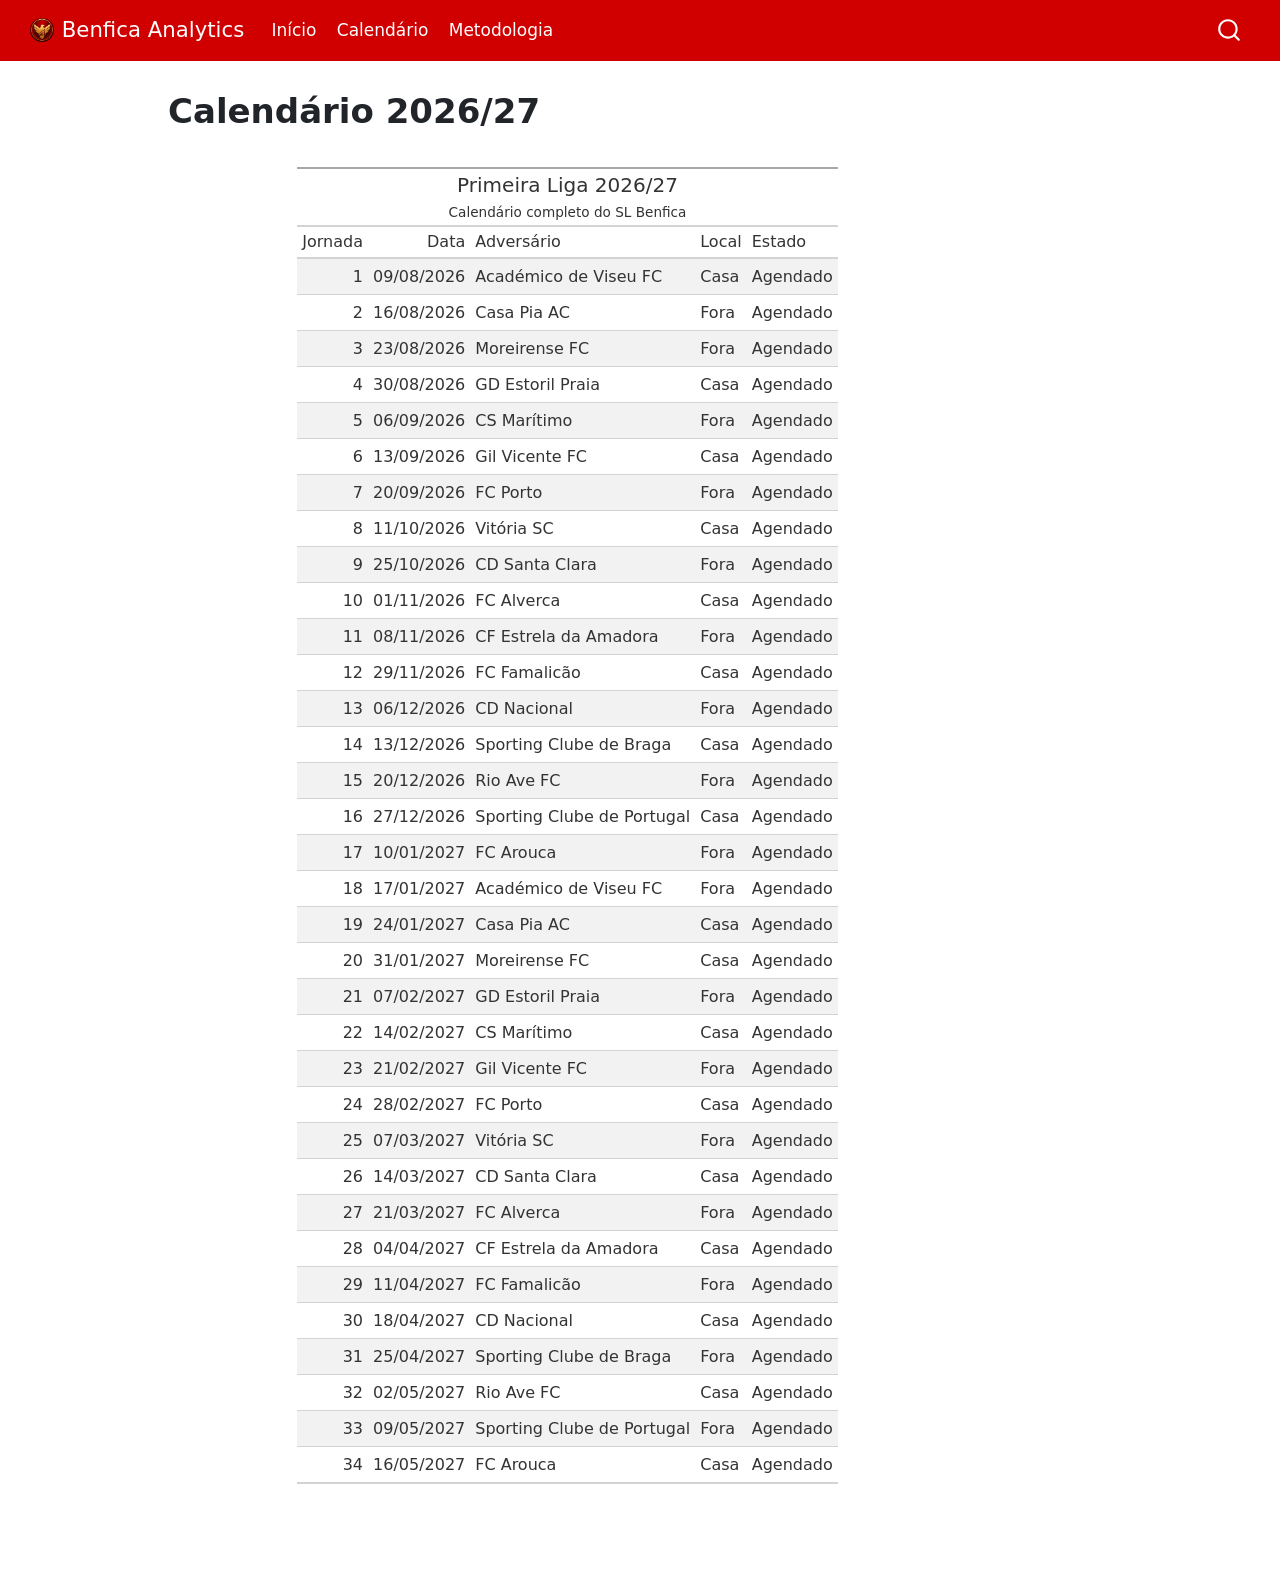
==== commit dd95d973: "Add result versus xG analysis" ====
--- a/docs/calendario.html
+++ b/docs/calendario.html
@@ -99,6 +99,10 @@
     <a class="nav-link active" href="./calendario.html" aria-current="page"> 
 <span class="menu-text">Calendário</span></a>
   </li>  
+  <li class="nav-item">
+    <a class="nav-link" href="./metodologia.html"> 
+<span class="menu-text">Metodologia</span></a>
+  </li>  
 </ul>
           </div> <!-- /navcollapse -->
           <div class="quarto-navbar-tools">
@@ -137,23 +141,23 @@
 
 <div class="cell">
 <div class="cell-output-display">
-<div id="yezuzfcrdd" style="padding-left:0px;padding-right:0px;padding-top:10px;padding-bottom:10px;overflow-x:auto;overflow-y:auto;width:auto;height:auto;">
-<style>#yezuzfcrdd table {
+<div id="yhwaqadrwf" style="padding-left:0px;padding-right:0px;padding-top:10px;padding-bottom:10px;overflow-x:auto;overflow-y:auto;width:auto;height:auto;">
+<style>#yhwaqadrwf table {
   font-family: system-ui, 'Segoe UI', Roboto, Helvetica, Arial, sans-serif, 'Apple Color Emoji', 'Segoe UI Emoji', 'Segoe UI Symbol', 'Noto Color Emoji';
   -webkit-font-smoothing: antialiased;
   -moz-osx-font-smoothing: grayscale;
 }
 
-#yezuzfcrdd thead, #yezuzfcrdd tbody, #yezuzfcrdd tfoot, #yezuzfcrdd tr, #yezuzfcrdd td, #yezuzfcrdd th {
+#yhwaqadrwf thead, #yhwaqadrwf tbody, #yhwaqadrwf tfoot, #yhwaqadrwf tr, #yhwaqadrwf td, #yhwaqadrwf th {
   border-style: none;
 }
 
-#yezuzfcrdd p {
+#yhwaqadrwf p {
   margin: 0;
   padding: 0;
 }
 
-#yezuzfcrdd .gt_table {
+#yhwaqadrwf .gt_table {
   display: table;
   border-collapse: collapse;
   line-height: normal;
@@ -179,12 +183,12 @@
   border-left-color: #D3D3D3;
 }
 
-#yezuzfcrdd .gt_caption {
+#yhwaqadrwf .gt_caption {
   padding-top: 4px;
   padding-bottom: 4px;
 }
 
-#yezuzfcrdd .gt_title {
+#yhwaqadrwf .gt_title {
   color: #333333;
   font-size: 125%;
   font-weight: initial;
@@ -196,7 +200,7 @@
   border-bottom-width: 0;
 }
 
-#yezuzfcrdd .gt_subtitle {
+#yhwaqadrwf .gt_subtitle {
   color: #333333;
   font-size: 85%;
   font-weight: initial;
@@ -208,7 +212,7 @@
   border-top-width: 0;
 }
 
-#yezuzfcrdd .gt_heading {
+#yhwaqadrwf .gt_heading {
   background-color: #FFFFFF;
   text-align: center;
   border-bottom-color: #FFFFFF;
@@ -220,13 +224,13 @@
   border-right-color: #D3D3D3;
 }
 
-#yezuzfcrdd .gt_bottom_border {
+#yhwaqadrwf .gt_bottom_border {
   border-bottom-style: solid;
   border-bottom-width: 2px;
   border-bottom-color: #D3D3D3;
 }
 
-#yezuzfcrdd .gt_col_headings {
+#yhwaqadrwf .gt_col_headings {
   border-top-style: solid;
   border-top-width: 2px;
   border-top-color: #D3D3D3;
@@ -241,7 +245,7 @@
   border-right-color: #D3D3D3;
 }
 
-#yezuzfcrdd .gt_col_heading {
+#yhwaqadrwf .gt_col_heading {
   color: #333333;
   background-color: #FFFFFF;
   font-size: 100%;
@@ -261,7 +265,7 @@
   overflow-x: hidden;
 }
 
-#yezuzfcrdd .gt_column_spanner_outer {
+#yhwaqadrwf .gt_column_spanner_outer {
   color: #333333;
   background-color: #FFFFFF;
   font-size: 100%;
@@ -273,15 +277,15 @@
   padding-right: 4px;
 }
 
-#yezuzfcrdd .gt_column_spanner_outer:first-child {
+#yhwaqadrwf .gt_column_spanner_outer:first-child {
   padding-left: 0;
 }
 
-#yezuzfcrdd .gt_column_spanner_outer:last-child {
+#yhwaqadrwf .gt_column_spanner_outer:last-child {
   padding-right: 0;
 }
 
-#yezuzfcrdd .gt_column_spanner {
+#yhwaqadrwf .gt_column_spanner {
   border-bottom-style: solid;
   border-bottom-width: 2px;
   border-bottom-color: #D3D3D3;
@@ -293,11 +297,11 @@
   width: 100%;
 }
 
-#yezuzfcrdd .gt_spanner_row {
+#yhwaqadrwf .gt_spanner_row {
   border-bottom-style: hidden;
 }
 
-#yezuzfcrdd .gt_group_heading {
+#yhwaqadrwf .gt_group_heading {
   padding-top: 8px;
   padding-bottom: 8px;
   padding-left: 5px;
@@ -323,7 +327,7 @@
   text-align: left;
 }
 
-#yezuzfcrdd .gt_empty_group_heading {
+#yhwaqadrwf .gt_empty_group_heading {
   padding: 0.5px;
   color: #333333;
   background-color: #FFFFFF;
@@ -338,15 +342,15 @@
   vertical-align: middle;
 }
 
-#yezuzfcrdd .gt_from_md > :first-child {
+#yhwaqadrwf .gt_from_md > :first-child {
   margin-top: 0;
 }
 
-#yezuzfcrdd .gt_from_md > :last-child {
+#yhwaqadrwf .gt_from_md > :last-child {
   margin-bottom: 0;
 }
 
-#yezuzfcrdd .gt_row {
+#yhwaqadrwf .gt_row {
   padding-top: 8px;
   padding-bottom: 8px;
   padding-left: 5px;
@@ -365,7 +369,7 @@
   overflow-x: hidden;
 }
 
-#yezuzfcrdd .gt_stub {
+#yhwaqadrwf .gt_stub {
   color: #333333;
   background-color: #FFFFFF;
   font-size: 100%;
@@ -378,7 +382,7 @@
   padding-right: 5px;
 }
 
-#yezuzfcrdd .gt_stub_row_group {
+#yhwaqadrwf .gt_stub_row_group {
   color: #333333;
   background-color: #FFFFFF;
   font-size: 100%;
@@ -392,15 +396,15 @@
   vertical-align: top;
 }
 
-#yezuzfcrdd .gt_row_group_first td {
+#yhwaqadrwf .gt_row_group_first td {
   border-top-width: 2px;
 }
 
-#yezuzfcrdd .gt_row_group_first th {
+#yhwaqadrwf .gt_row_group_first th {
   border-top-width: 2px;
 }
 
-#yezuzfcrdd .gt_summary_row {
+#yhwaqadrwf .gt_summary_row {
   color: #333333;
   background-color: #FFFFFF;
   text-transform: inherit;
@@ -410,16 +414,16 @@
   padding-right: 5px;
 }
 
-#yezuzfcrdd .gt_first_summary_row {
+#yhwaqadrwf .gt_first_summary_row {
   border-top-style: solid;
   border-top-color: #D3D3D3;
 }
 
-#yezuzfcrdd .gt_first_summary_row.thick {
+#yhwaqadrwf .gt_first_summary_row.thick {
   border-top-width: 2px;
 }
 
-#yezuzfcrdd .gt_last_summary_row {
+#yhwaqadrwf .gt_last_summary_row {
   padding-top: 8px;
   padding-bottom: 8px;
   padding-left: 5px;
@@ -429,7 +433,7 @@
   border-bottom-color: #D3D3D3;
 }
 
-#yezuzfcrdd .gt_grand_summary_row {
+#yhwaqadrwf .gt_grand_summary_row {
   color: #333333;
   background-color: #FFFFFF;
   text-transform: inherit;
@@ -439,7 +443,7 @@
   padding-right: 5px;
 }
 
-#yezuzfcrdd .gt_first_grand_summary_row {
+#yhwaqadrwf .gt_first_grand_summary_row {
   padding-top: 8px;
   padding-bottom: 8px;
   padding-left: 5px;
@@ -449,7 +453,7 @@
   border-top-color: #D3D3D3;
 }
 
-#yezuzfcrdd .gt_last_grand_summary_row_top {
+#yhwaqadrwf .gt_last_grand_summary_row_top {
   padding-top: 8px;
   padding-bottom: 8px;
   padding-left: 5px;
@@ -459,11 +463,11 @@
   border-bottom-color: #D3D3D3;
 }
 
-#yezuzfcrdd .gt_striped {
+#yhwaqadrwf .gt_striped {
   background-color: rgba(128, 128, 128, 0.05);
 }
 
-#yezuzfcrdd .gt_table_body {
+#yhwaqadrwf .gt_table_body {
   border-top-style: solid;
   border-top-width: 2px;
   border-top-color: #D3D3D3;
@@ -472,7 +476,7 @@
   border-bottom-color: #D3D3D3;
 }
 
-#yezuzfcrdd .gt_footnotes {
+#yhwaqadrwf .gt_footnotes {
   color: #333333;
   background-color: #FFFFFF;
   border-bottom-style: none;
@@ -486,7 +490,7 @@
   border-right-color: #D3D3D3;
 }
 
-#yezuzfcrdd .gt_footnote {
+#yhwaqadrwf .gt_footnote {
   margin: 0px;
   font-size: 90%;
   padding-top: 4px;
@@ -495,7 +499,7 @@
   padding-right: 5px;
 }
 
-#yezuzfcrdd .gt_sourcenotes {
+#yhwaqadrwf .gt_sourcenotes {
   color: #333333;
   background-color: #FFFFFF;
   border-bottom-style: none;
@@ -509,7 +513,7 @@
   border-right-color: #D3D3D3;
 }
 
-#yezuzfcrdd .gt_sourcenote {
+#yhwaqadrwf .gt_sourcenote {
   font-size: 90%;
   padding-top: 4px;
   padding-bottom: 4px;
@@ -517,72 +521,72 @@
   padding-right: 5px;
 }
 
-#yezuzfcrdd .gt_left {
+#yhwaqadrwf .gt_left {
   text-align: left;
 }
 
-#yezuzfcrdd .gt_center {
+#yhwaqadrwf .gt_center {
   text-align: center;
 }
 
-#yezuzfcrdd .gt_right {
+#yhwaqadrwf .gt_right {
   text-align: right;
   font-variant-numeric: tabular-nums;
 }
 
-#yezuzfcrdd .gt_font_normal {
+#yhwaqadrwf .gt_font_normal {
   font-weight: normal;
 }
 
-#yezuzfcrdd .gt_font_bold {
+#yhwaqadrwf .gt_font_bold {
   font-weight: bold;
 }
 
-#yezuzfcrdd .gt_font_italic {
+#yhwaqadrwf .gt_font_italic {
   font-style: italic;
 }
 
-#yezuzfcrdd .gt_super {
+#yhwaqadrwf .gt_super {
   font-size: 65%;
 }
 
-#yezuzfcrdd .gt_footnote_marks {
+#yhwaqadrwf .gt_footnote_marks {
   font-size: 75%;
   vertical-align: 0.4em;
   position: initial;
 }
 
-#yezuzfcrdd .gt_asterisk {
+#yhwaqadrwf .gt_asterisk {
   font-size: 100%;
   vertical-align: 0;
 }
 
-#yezuzfcrdd .gt_indent_1 {
+#yhwaqadrwf .gt_indent_1 {
   text-indent: 5px;
 }
 
-#yezuzfcrdd .gt_indent_2 {
+#yhwaqadrwf .gt_indent_2 {
   text-indent: 10px;
 }
 
-#yezuzfcrdd .gt_indent_3 {
+#yhwaqadrwf .gt_indent_3 {
   text-indent: 15px;
 }
 
-#yezuzfcrdd .gt_indent_4 {
+#yhwaqadrwf .gt_indent_4 {
   text-indent: 20px;
 }
 
-#yezuzfcrdd .gt_indent_5 {
+#yhwaqadrwf .gt_indent_5 {
   text-indent: 25px;
 }
 
-#yezuzfcrdd .katex-display {
+#yhwaqadrwf .katex-display {
   display: inline-flex !important;
   margin-bottom: 0.75em !important;
 }
 
-#yezuzfcrdd div.Reactable > div.rt-table > div.rt-thead > div.rt-tr.rt-tr-group-header > div.rt-th-group:after {
+#yhwaqadrwf div.Reactable > div.rt-table > div.rt-thead > div.rt-tr.rt-tr-group-header > div.rt-th-group:after {
   height: 0px !important;
 }
 </style>
